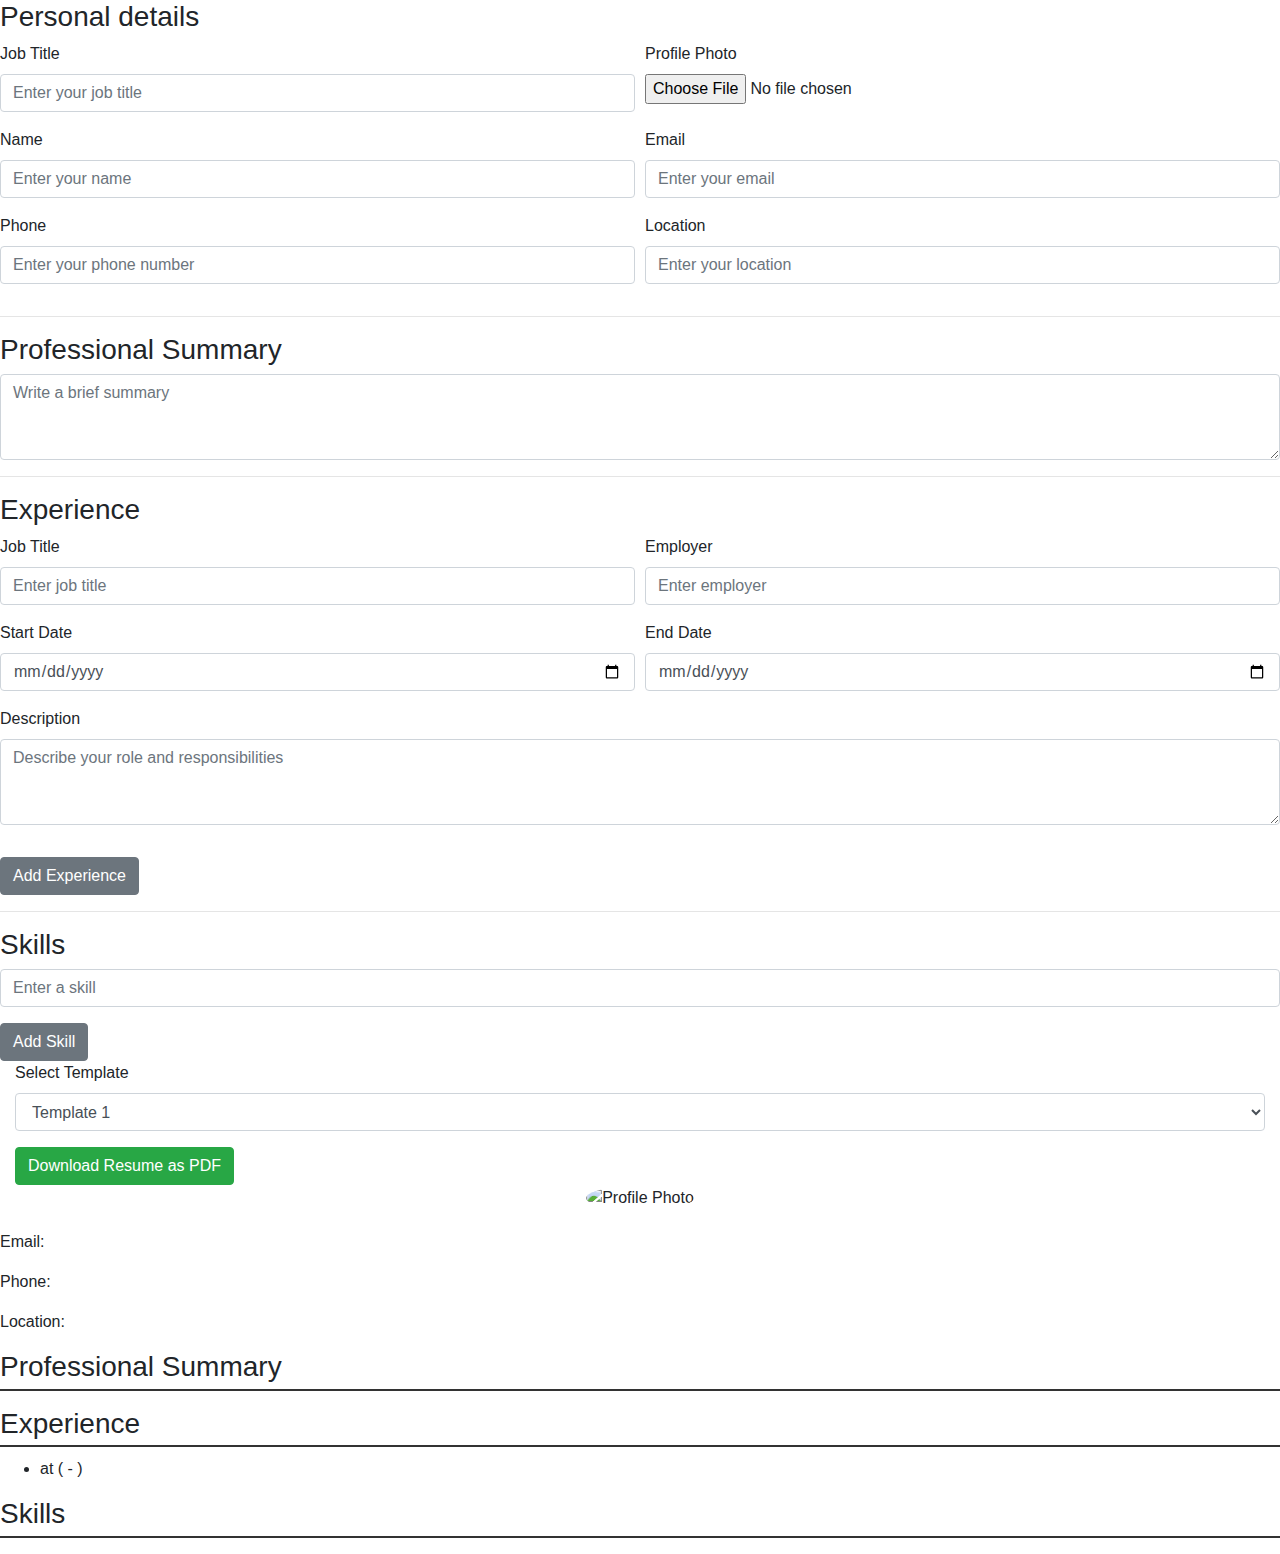
==== index.html @ 59f95289 "style code remove" ====
<!DOCTYPE html>
<html lang="en">

<head>
    <meta charset="UTF-8">
    <meta name="viewport" content="width=device-width, initial-scale=1.0">
    <title>Resume Builder</title>
    <link rel="stylesheet" href="https://cdn.jsdelivr.net/npm/bootstrap@4.6.2/dist/css/bootstrap.min.css">

    <link rel="stylesheet" href="./css/style.css">
</head>

<body>

    <div class="page">

        <div class="detailsbox">

            <h3>Personal details </h3>
            <form id="user-profile-form">

                <div class="form-row">
                    <div class="form-group col">
                        <label for="job-title">Job Title</label>
                        <input type="text" id="job-title" class="form-control" placeholder="Enter your job title">
                    </div>
                    <div class="form-group col">
                        <label for="profile-photo">Profile Photo</label>
                        <input type="file" id="profile-photo" class="form-control-file">
                    </div>

                </div>

                <div class="form-row">
                    <div class="form-group col">
                        <label for="name">Name</label>
                        <input type="text" id="name" class="form-control" placeholder="Enter your name">
                    </div>

                    <div class="form-group col">
                        <label for="email">Email</label>
                        <input type="email" id="email" class="form-control" placeholder="Enter your email">
                    </div>
                </div>
                <div class="form-row">
                    <div class="form-group col">
                        <label for="phone">Phone</label>
                        <input type="text" id="phone" class="form-control" placeholder="Enter your phone number">
                    </div>
                    <div class="form-group col">
                        <label for="location">Location</label>
                        <input type="text" id="location" class="form-control" placeholder="Enter your location">
                    </div>
                </div>

                <hr>

                <h3>Professional Summary</h3>

                <div class="form-group">
                    <!-- <label for="professional-summary">Professional Summary</label> -->
                    <textarea id="professional-summary" class="form-control" rows="3"
                        placeholder="Write a brief summary"></textarea>
                </div>

                <hr>

                <h3>Experience</h3>
                <div id="experience-section">
                    <div class="experience-item">
                        <div class="form-row">
                            <div class="form-group col">
                                <label for="experience-job-title">Job Title</label>
                                <input type="text" class="form-control experience-job-title"
                                    placeholder="Enter job title">
                            </div>
                            <div class="form-group col">
                                <label for="experience-employer">Employer</label>
                                <input type="text" class="form-control experience-employer"
                                    placeholder="Enter employer">
                            </div>
                        </div>
                        <div class="form-row">
                            <div class="form-group col">
                                <label for="experience-start-date">Start Date</label>
                                <input type="date" class="form-control experience-start-date">
                            </div>
                            <div class="form-group col">
                                <label for="experience-end-date">End Date</label>
                                <input type="date" class="form-control experience-end-date">
                            </div>
                        </div>
                        <div class="form-group">
                            <label for="experience-description">Description</label>
                            <textarea class="form-control experience-description" rows="3"
                                placeholder="Describe your role and responsibilities"></textarea>
                        </div>
                    </div>
                </div>
                <button type="button" class="btn btn-secondary mt-3" id="add-experience">Add Experience</button>

                <hr>

                <div id="skills-section">
                    <h3>Skills</h3>
                    <div class="form-group">
                        <input type="text" class="form-control skill-name" placeholder="Enter a skill">
                    </div>
                    <button type="button" class="btn btn-secondary" id="add-skill">Add Skill</button>
                </div>
            </form>

        </div>


        <div class="previewbox">

            <div class="col-md-12">
                <div class="form-group">
                    <label for="template-select">Select Template</label>
                    <select id="template-select" class="form-control">
                        <option value="template1.html">Template 1</option>
                        <option value="template2.html">Template 2</option>
                        <option value="template3.html">Template 3</option>
                    </select>
                </div>
                <button type="button" class="btn btn-success" id="download-resume">Download Resume as PDF</button>
            </div>

            <div id="resume-preview">
                <!-- Live preview will be rendered here -->
            </div>

        </div>


    </div>





    <script src="https://cdn.jsdelivr.net/npm/jquery@3.5.1/dist/jquery.min.js"></script>
    <script src="https://cdn.jsdelivr.net/npm/bootstrap@4.6.2/dist/js/bootstrap.bundle.min.js"></script>
    <script src="https://cdnjs.cloudflare.com/ajax/libs/html2pdf.js/0.9.2/html2pdf.bundle.min.js"></script>
    <script>
        $(document).ready(function () {
            // Automatically update resume preview when user inputs data
            $('#user-profile-form').on('input change', function () {
                updateResumePreview();
            });

            // Change template
            $('#template-select').change(function () {
                let selectedTemplate = $(this).val();
                loadTemplate(selectedTemplate);
            });

            // Function to load the selected template
            function loadTemplate(template) {
                $.get('templates/' + template, function (data) {
                    $('#resume-preview').html(data);
                    updateResumePreview(); // Ensure that preview is updated with new template
                });
            }

            // Function to update resume preview with user data
            function updateResumePreview() {
                let name = $('#name').val();
                let jobTitle = $('#job-title').val();
                let email = $('#email').val();
                let phone = $('#phone').val();
                let location = $('#location').val();
                let professionalSummary = $('#professional-summary').val();

                $('#resume-preview').find('#name-preview').text(name);
                $('#resume-preview').find('#job-title-preview').text(jobTitle);
                $('#resume-preview').find('#email-preview').text(email);
                $('#resume-preview').find('#phone-preview').text(phone);
                $('#resume-preview').find('#location-preview').text(location);
                $('#resume-preview').find('#professional-summary-preview').text(professionalSummary);

                // Update profile photo
                let profilePhoto = $('#profile-photo').prop('files')[0];
                if (profilePhoto) {
                    let reader = new FileReader();
                    reader.onload = function (e) {
                        $('#resume-preview').find('#profile-photo-preview').attr('src', e.target.result);
                    }
                    reader.readAsDataURL(profilePhoto);
                }

                updateExperiencePreview(); // Update experience section
                updateSkillsPreview(); // Update skills section
            }

            // Function to update experience section in preview
            function updateExperiencePreview() {
                $('#resume-preview').find('#experience-list').empty();
                $('#experience-section .experience-item').each(function () {
                    let jobTitle = $(this).find('.experience-job-title').val();
                    let employer = $(this).find('.experience-employer').val();
                    let startDate = $(this).find('.experience-start-date').val();
                    let endDate = $(this).find('.experience-end-date').val();
                    let description = $(this).find('.experience-description').val();

                    // if (jobTitle.trim()) {
                    let listItem = `<li>
                            <strong>${jobTitle}</strong> at ${employer} (${startDate} - ${endDate})
                            <p>${description}</p>
                        </li>`;

                    $('#resume-preview').find('#experience-list').append(listItem);
                    // }
                });
            }

            // Function to update skills section in preview
            function updateSkillsPreview() {
                $('#resume-preview').find('#skills-list').empty();
                $('#skills-section .skill-name').each(function () {
                    let skill = $(this).val();
                    if (skill.trim()) {
                        $('#resume-preview').find('#skills-list').append(`<li class="list-inline-item">${skill}</li>`);
                    }
                });
            }

            // Add new experience item
            $('#add-experience').click(function () {
                $('#experience-section').append(`
                <hr>
                    <div class="experience-item">
                         <div class="form-row">
                        <div class="form-group col">
                            <label for="experience-job-title">Job Title</label>
                            <input type="text" class="form-control experience-job-title" placeholder="Enter job title">
                        </div>
                        <div class="form-group col">
                            <label for="experience-employer">Employer</label>
                            <input type="text" class="form-control experience-employer" placeholder="Enter employer">
                        </div>
                        </div>
                         <div class="form-row">
                        <div class="form-group col">
                            <label for="experience-start-date">Start Date</label>
                            <input type="date" class="form-control experience-start-date">
                        </div>
                        <div class="form-group col">
                            <label for="experience-end-date">End Date</label>
                            <input type="date" class="form-control experience-end-date">
                        </div>
                        </div>
                        <div class="form-group">
                            <label for="experience-description">Description</label>
                            <textarea class="form-control experience-description" rows="3" placeholder="Describe your role and responsibilities"></textarea>
                        </div>
                    </div>
                `);
            });

            // Add new skill
            $('#add-skill').click(function () {
                $('#skills-section').append(`
                    <div class="form-group">
                        <input type="text" class="form-control skill-name" placeholder="Enter a skill">
                    </div>
                `);
            });


            $('#download-resume').click(function () {
                let element = document.getElementById('resume-preview');
                html2pdf().from(element).save('resume.pdf');
            });

            loadTemplate($('#template-select').val());
        });
    </script>
</body>

</html>
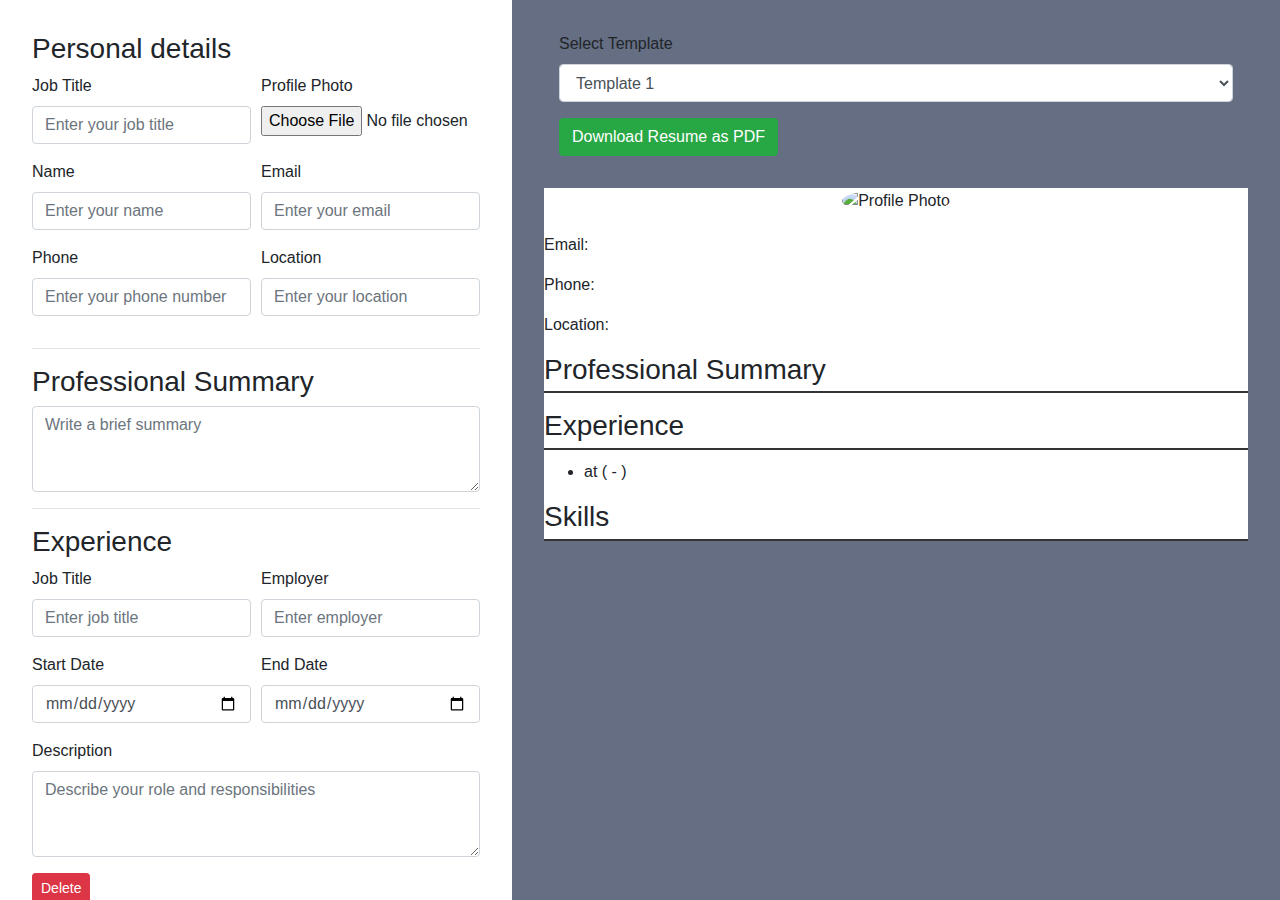
==== commit 99e00386: "add Experience and Skills delete button" ====
--- a/index.html
+++ b/index.html
@@ -6,19 +6,15 @@
     <meta name="viewport" content="width=device-width, initial-scale=1.0">
     <title>Resume Builder</title>
     <link rel="stylesheet" href="https://cdn.jsdelivr.net/npm/bootstrap@4.6.2/dist/css/bootstrap.min.css">
-
     <link rel="stylesheet" href="./css/style.css">
 </head>
 
 <body>
 
     <div class="page">
-
         <div class="detailsbox">
-
             <h3>Personal details </h3>
             <form id="user-profile-form">
-
                 <div class="form-row">
                     <div class="form-group col">
                         <label for="job-title">Job Title</label>
@@ -28,15 +24,12 @@
                         <label for="profile-photo">Profile Photo</label>
                         <input type="file" id="profile-photo" class="form-control-file">
                     </div>
-
-                </div>
-
+                </div>
                 <div class="form-row">
                     <div class="form-group col">
                         <label for="name">Name</label>
                         <input type="text" id="name" class="form-control" placeholder="Enter your name">
                     </div>
-
                     <div class="form-group col">
                         <label for="email">Email</label>
                         <input type="email" id="email" class="form-control" placeholder="Enter your email">
@@ -52,19 +45,13 @@
                         <input type="text" id="location" class="form-control" placeholder="Enter your location">
                     </div>
                 </div>
-
                 <hr>
-
                 <h3>Professional Summary</h3>
-
                 <div class="form-group">
-                    <!-- <label for="professional-summary">Professional Summary</label> -->
                     <textarea id="professional-summary" class="form-control" rows="3"
                         placeholder="Write a brief summary"></textarea>
                 </div>
-
                 <hr>
-
                 <h3>Experience</h3>
                 <div id="experience-section">
                     <div class="experience-item">
@@ -95,26 +82,23 @@
                             <textarea class="form-control experience-description" rows="3"
                                 placeholder="Describe your role and responsibilities"></textarea>
                         </div>
+                        <button type="button" class="btn btn-danger btn-sm delete-experience">Delete</button>
                     </div>
                 </div>
                 <button type="button" class="btn btn-secondary mt-3" id="add-experience">Add Experience</button>
-
                 <hr>
-
                 <div id="skills-section">
                     <h3>Skills</h3>
-                    <div class="form-group">
+                    <div class="skill-item form-group">
                         <input type="text" class="form-control skill-name" placeholder="Enter a skill">
-                    </div>
-                    <button type="button" class="btn btn-secondary" id="add-skill">Add Skill</button>
-                </div>
+                        <button type="button" class="btn btn-danger btn-sm delete-skill mt-2">Delete</button>
+                    </div>
+                </div>
+                <button type="button" class="btn btn-secondary" id="add-skill">Add Skill</button>
             </form>
-
         </div>
 
-
         <div class="previewbox">
-
             <div class="col-md-12">
                 <div class="form-group">
                     <label for="template-select">Select Template</label>
@@ -130,15 +114,8 @@
             <div id="resume-preview">
                 <!-- Live preview will be rendered here -->
             </div>
-
         </div>
-
-
     </div>
-
-
-
-
 
     <script src="https://cdn.jsdelivr.net/npm/jquery@3.5.1/dist/jquery.min.js"></script>
     <script src="https://cdn.jsdelivr.net/npm/bootstrap@4.6.2/dist/js/bootstrap.bundle.min.js"></script>
@@ -204,22 +181,20 @@
                     let endDate = $(this).find('.experience-end-date').val();
                     let description = $(this).find('.experience-description').val();
 
-                    // if (jobTitle.trim()) {
                     let listItem = `<li>
                             <strong>${jobTitle}</strong> at ${employer} (${startDate} - ${endDate})
                             <p>${description}</p>
                         </li>`;
 
                     $('#resume-preview').find('#experience-list').append(listItem);
-                    // }
                 });
             }
 
             // Function to update skills section in preview
             function updateSkillsPreview() {
                 $('#resume-preview').find('#skills-list').empty();
-                $('#skills-section .skill-name').each(function () {
-                    let skill = $(this).val();
+                $('#skills-section .skill-item').each(function () {
+                    let skill = $(this).find('.skill-name').val();
                     if (skill.trim()) {
                         $('#resume-preview').find('#skills-list').append(`<li class="list-inline-item">${skill}</li>`);
                     }
@@ -229,51 +204,75 @@
             // Add new experience item
             $('#add-experience').click(function () {
                 $('#experience-section').append(`
-                <hr>
+                    <hr>
                     <div class="experience-item">
-                         <div class="form-row">
-                        <div class="form-group col">
-                            <label for="experience-job-title">Job Title</label>
-                            <input type="text" class="form-control experience-job-title" placeholder="Enter job title">
-                        </div>
-                        <div class="form-group col">
-                            <label for="experience-employer">Employer</label>
-                            <input type="text" class="form-control experience-employer" placeholder="Enter employer">
-                        </div>
-                        </div>
-                         <div class="form-row">
-                        <div class="form-group col">
-                            <label for="experience-start-date">Start Date</label>
-                            <input type="date" class="form-control experience-start-date">
-                        </div>
-                        <div class="form-group col">
-                            <label for="experience-end-date">End Date</label>
-                            <input type="date" class="form-control experience-end-date">
-                        </div>
+                        <div class="form-row">
+                            <div class="form-group col">
+                                <label for="experience-job-title">Job Title</label>
+                                <input type="text" class="form-control experience-job-title" placeholder="Enter job title">
+                            </div>
+                            <div class="form-group col">
+                                <label for="experience-employer">Employer</label>
+                                <input type="text" class="form-control experience-employer" placeholder="Enter employer">
+                            </div>
+                        </div>
+                        <div class="form-row">
+                            <div class="form-group col">
+                                <label for="experience-start-date">Start Date</label>
+                                <input type="date" class="form-control experience-start-date">
+                            </div>
+                            <div class="form-group col">
+                                <label for="experience-end-date">End Date</label>
+                                <input type="date" class="form-control experience-end-date">
+                            </div>
                         </div>
                         <div class="form-group">
                             <label for="experience-description">Description</label>
-                            <textarea class="form-control experience-description" rows="3" placeholder="Describe your role and responsibilities"></textarea>
-                        </div>
+                            <textarea class="form-control experience-description" rows="3"
+                                placeholder="Describe your role and responsibilities"></textarea>
+                        </div>
+                        <button type="button" class="btn btn-danger btn-sm delete-experience">Delete</button>
                     </div>
                 `);
+                updateResumePreview(); // Update preview when new experience is added
+            });
+
+            // Delete experience item
+            $(document).on('click', '.delete-experience', function () {
+                $(this).closest('.experience-item').remove();
+                updateResumePreview(); // Update preview when an experience is deleted
             });
 
             // Add new skill
             $('#add-skill').click(function () {
                 $('#skills-section').append(`
-                    <div class="form-group">
+                    <div class="skill-item form-group">
                         <input type="text" class="form-control skill-name" placeholder="Enter a skill">
+                        <button type="button" class="btn btn-danger btn-sm delete-skill mt-2">Delete</button>
                     </div>
                 `);
-            });
-
-
+                updateResumePreview(); // Update preview when new skill is added
+            });
+
+            // Delete skill item
+            $(document).on('click', '.delete-skill', function () {
+                $(this).closest('.skill-item').remove();
+                updateResumePreview(); // Update preview when a skill is deleted
+            });
+
+            // Download resume as PDF
             $('#download-resume').click(function () {
-                let element = document.getElementById('resume-preview');
-                html2pdf().from(element).save('resume.pdf');
-            });
-
+                var opt = {
+                    margin: 1,
+                    filename: 'resume.pdf',
+                    image: { type: 'jpeg', quality: 0.98 },
+                    html2canvas: { scale: 2 },
+                    jsPDF: { unit: 'in', format: 'letter', orientation: 'portrait' }
+                };
+                html2pdf().from($('#resume-preview')[0]).set(opt).save();
+            });
+
+            // Load initial template
             loadTemplate($('#template-select').val());
         });
     </script>
--- a/css/style.css
+++ b/css/style.css
@@ -0,0 +1,44 @@
+body {
+    margin: 0 !important;
+    padding: 0 !important;
+}
+
+.page {
+    display: flex !important;
+}
+
+.detailsbox {
+    width: 40%;
+    padding: 32px;
+    height: 100vh !important;
+    overflow-y: scroll;
+}
+
+.previewbox {
+    width: 60%;
+    background: rgb(101, 110, 131);
+    padding: 32px !important;
+    height: 100vh !important;
+    overflow-y: scroll;
+}
+
+.profile-photo-container {
+    text-align: center;
+    margin-bottom: 20px;
+}
+
+.profile-photo {
+    width: 150px;
+    height: 150px;
+    border-radius: 50%;
+    object-fit: cover;
+}
+
+.experience-item {
+    margin-bottom: 20px;
+}
+
+#resume-preview {
+    background: #FFF !important;
+    margin-top: 32px !important;
+}
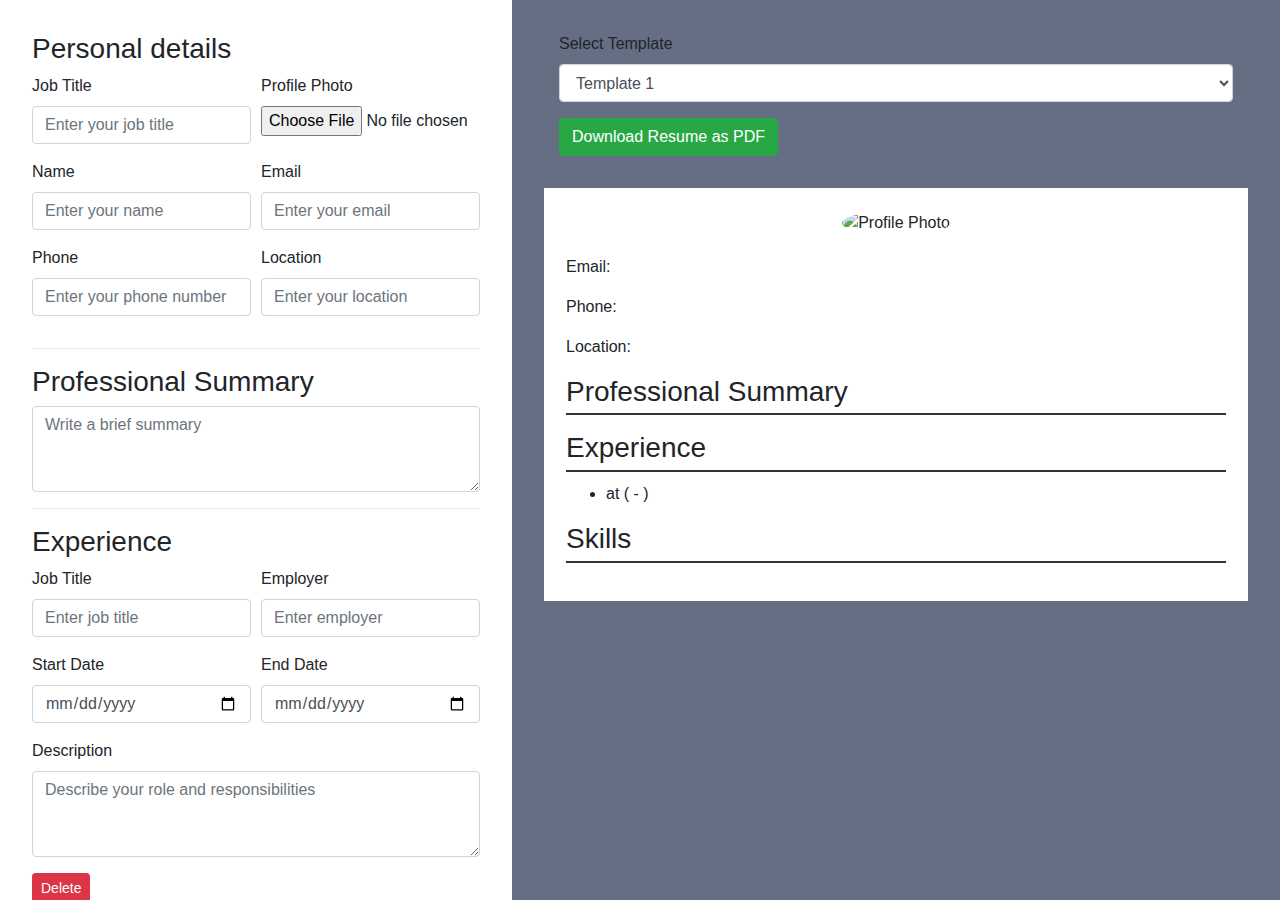
==== commit a3764184: "Languages part add" ====
--- a/index.html
+++ b/index.html
@@ -95,6 +95,30 @@
                     </div>
                 </div>
                 <button type="button" class="btn btn-secondary" id="add-skill">Add Skill</button>
+                <hr>
+                <div id="languages-section">
+                    <h3>Languages</h3>
+                    <div class="language-item form-group">
+                        <div class="form-row">
+                            <div class="col">
+                                <input type="text" class="form-control language-name" placeholder="Enter language">
+                            </div>
+                            <div class="col">
+                                <select class="form-control language-level">
+                                    <option value="1">Level 1</option>
+                                    <option value="2">Level 2</option>
+                                    <option value="3">Level 3</option>
+                                    <option value="4">Level 4</option>
+                                    <option value="5">Level 5</option>
+                                </select>
+                            </div>
+                            <div class="col-auto">
+                                <button type="button" class="btn btn-danger btn-sm delete-language">Delete</button>
+                            </div>
+                        </div>
+                    </div>
+                </div>
+                <button type="button" class="btn btn-secondary" id="add-language">Add Language</button>
             </form>
         </div>
 
@@ -169,6 +193,7 @@
 
                 updateExperiencePreview(); // Update experience section
                 updateSkillsPreview(); // Update skills section
+                updateLanguagesPreview(); // Update languages section
             }
 
             // Function to update experience section in preview
@@ -194,17 +219,30 @@
             function updateSkillsPreview() {
                 $('#resume-preview').find('#skills-list').empty();
                 $('#skills-section .skill-item').each(function () {
-                    let skill = $(this).find('.skill-name').val();
-                    if (skill.trim()) {
-                        $('#resume-preview').find('#skills-list').append(`<li class="list-inline-item">${skill}</li>`);
+                    let skillName = $(this).find('.skill-name').val();
+                    if (skillName) {
+                        let listItem = `<li>${skillName}</li>`;
+                        $('#resume-preview').find('#skills-list').append(listItem);
                     }
                 });
             }
 
-            // Add new experience item
+            // Function to update languages section in preview
+            function updateLanguagesPreview() {
+                $('#resume-preview').find('#languages-list').empty();
+                $('#languages-section .language-item').each(function () {
+                    let languageName = $(this).find('.language-name').val();
+                    let languageLevel = $(this).find('.language-level').val();
+                    if (languageName) {
+                        let listItem = `<li>${languageName} (Level ${languageLevel})</li>`;
+                        $('#resume-preview').find('#languages-list').append(listItem);
+                    }
+                });
+            }
+
+            // Add new experience
             $('#add-experience').click(function () {
                 $('#experience-section').append(`
-                    <hr>
                     <div class="experience-item">
                         <div class="form-row">
                             <div class="form-group col">
@@ -258,6 +296,38 @@
             $(document).on('click', '.delete-skill', function () {
                 $(this).closest('.skill-item').remove();
                 updateResumePreview(); // Update preview when a skill is deleted
+            });
+
+            // Add new language
+            $('#add-language').click(function () {
+                $('#languages-section').append(`
+                    <div class="language-item form-group">
+                        <div class="form-row">
+                            <div class="col">
+                                <input type="text" class="form-control language-name" placeholder="Enter language">
+                            </div>
+                            <div class="col">
+                                <select class="form-control language-level">
+                                    <option value="1">Level 1</option>
+                                    <option value="2">Level 2</option>
+                                    <option value="3">Level 3</option>
+                                    <option value="4">Level 4</option>
+                                    <option value="5">Level 5</option>
+                                </select>
+                            </div>
+                            <div class="col-auto">
+                                <button type="button" class="btn btn-danger btn-sm delete-language">Delete</button>
+                            </div>
+                        </div>
+                    </div>
+                `);
+                updateResumePreview(); // Update preview when a new language is added
+            });
+
+            // Delete language item
+            $(document).on('click', '.delete-language', function () {
+                $(this).closest('.language-item').remove();
+                updateResumePreview(); // Update preview when a language is deleted
             });
 
             // Download resume as PDF
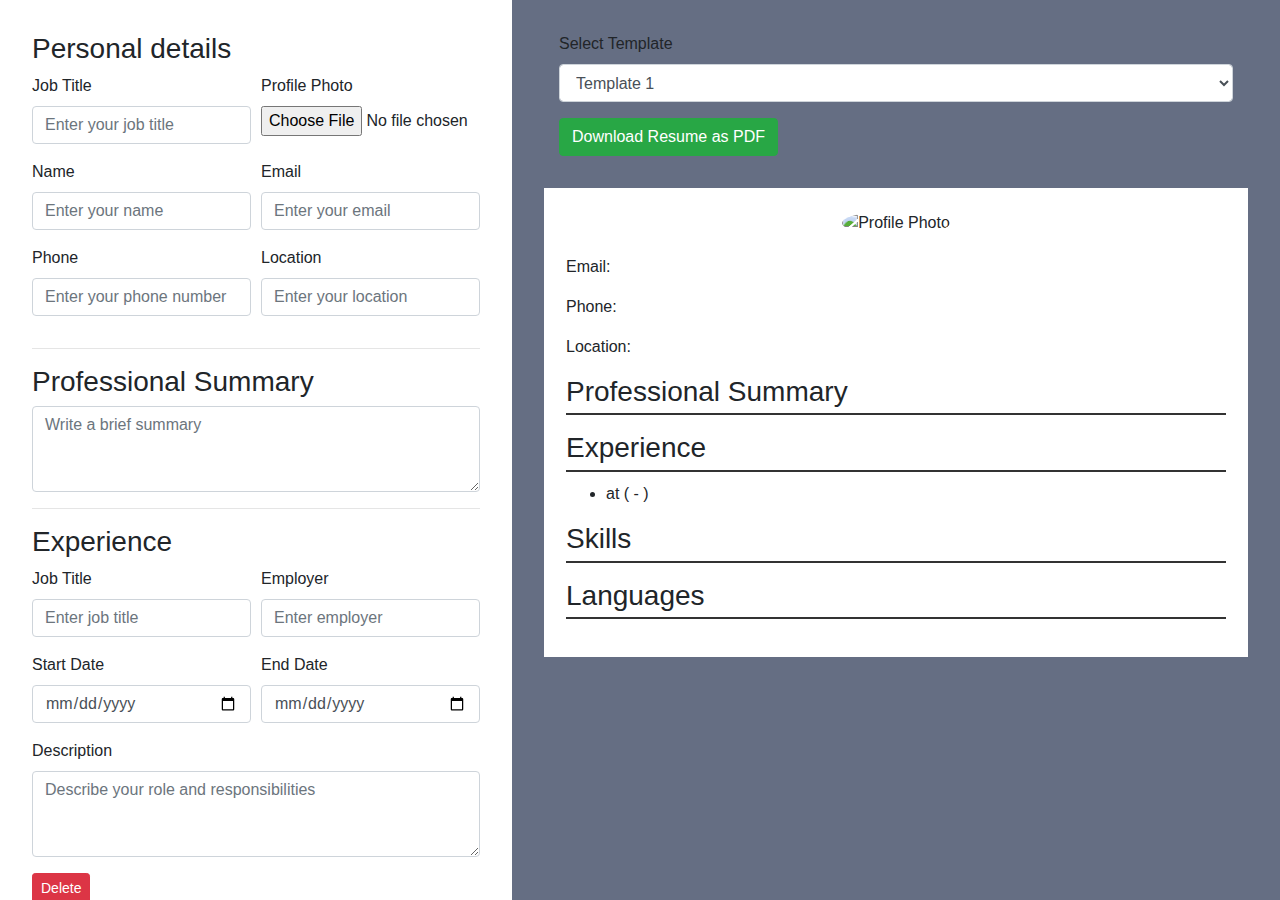
==== commit 45f6e398: "Update index.html" ====
--- a/index.html
+++ b/index.html
@@ -333,9 +333,9 @@
             // Download resume as PDF
             $('#download-resume').click(function () {
                 var opt = {
-                    margin: 1,
+                    margin: 0,
                     filename: 'resume.pdf',
-                    image: { type: 'jpeg', quality: 0.98 },
+                    image: { type: 'png', quality: 0.98 },
                     html2canvas: { scale: 2 },
                     jsPDF: { unit: 'in', format: 'letter', orientation: 'portrait' }
                 };
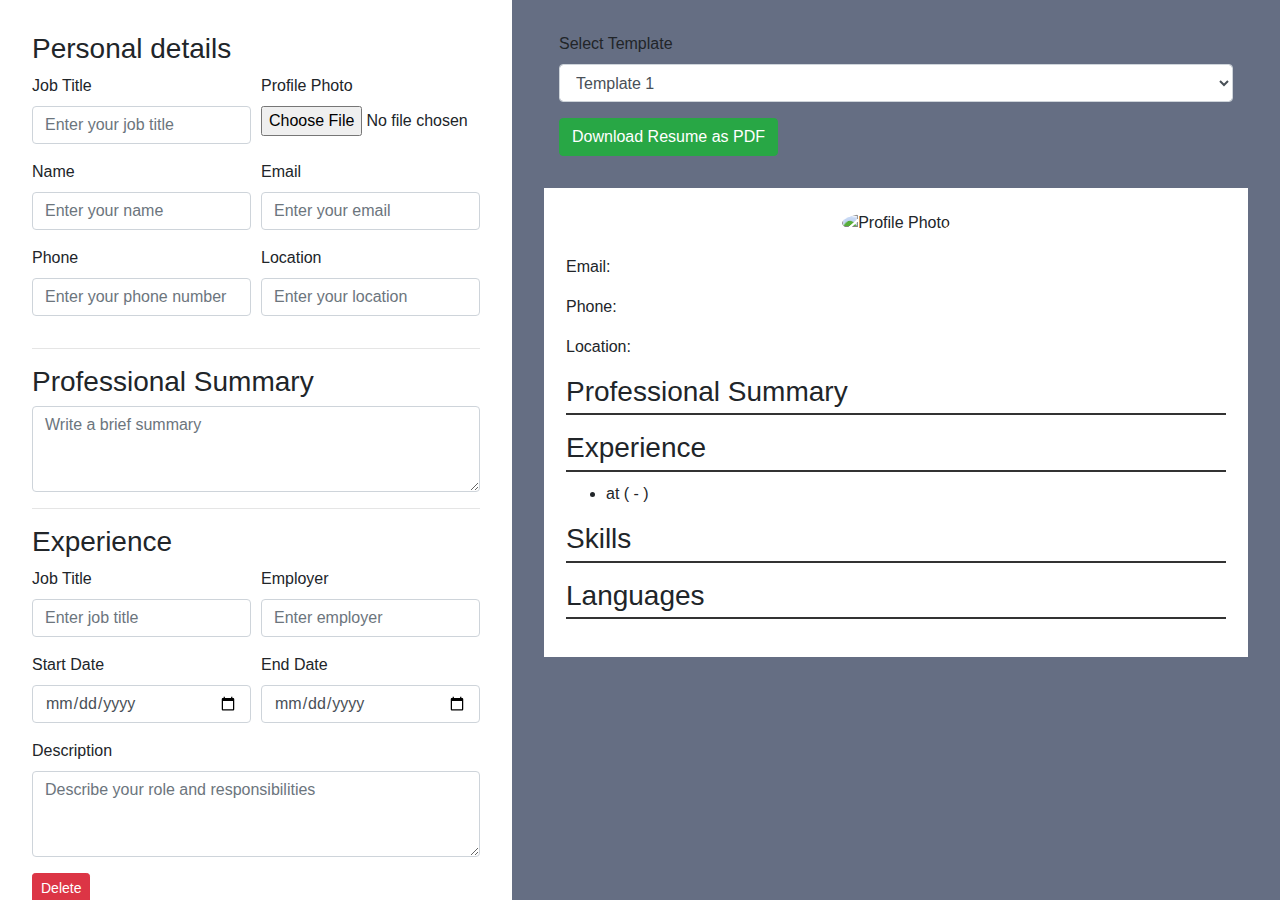
==== commit e8f0b52a: "Update index.html" ====
--- a/index.html
+++ b/index.html
@@ -119,6 +119,51 @@
                     </div>
                 </div>
                 <button type="button" class="btn btn-secondary" id="add-language">Add Language</button>
+
+                <hr>
+                <div class="">
+                    <h3>Education</h3>
+                    <div id="education-section">
+                        <!-- Default education entry -->
+                        <div class="education-item">
+                            <div class="form-row">
+                                <div class="form-group col">
+                                    <label for="education-school">School</label>
+                                    <input type="text" class="form-control education-school"
+                                        placeholder="Enter school name">
+                                </div>
+                                <div class="form-group col">
+                                    <label for="education-degree">Degree</label>
+                                    <input type="text" class="form-control education-degree" placeholder="Enter degree">
+                                </div>
+                            </div>
+                            <div class="form-row">
+                                <div class="form-group col-3">
+                                    <label for="education-start-date">Start Date</label>
+                                    <input type="month" class="form-control education-start-date">
+                                </div>
+                                <div class="form-group col-3">
+                                    <label for="education-end-date">End Date</label>
+                                    <input type="month" class="form-control education-end-date">
+                                </div>
+
+                                <div class="form-group col">
+                                    <label for="education-city">City</label>
+                                    <input type="text" class="form-control education-city" placeholder="Enter city">
+                                </div>
+                            </div>
+                            <div class="form-group">
+                                <label for="education-description">Description</label>
+                                <textarea class="form-control education-description editor-content" rows="3"
+                                    placeholder="Describe your education"></textarea>
+                            </div>
+                            <button type="button" class="btn btn-danger btn-sm delete-education">Delete</button>
+                        </div>
+                    </div>
+                    <button type="button" class="btn btn-secondary mt-3" id="add-education">Add Education</button>
+                    <hr>
+                </div>
+
             </form>
         </div>
 
@@ -194,6 +239,7 @@
                 updateExperiencePreview(); // Update experience section
                 updateSkillsPreview(); // Update skills section
                 updateLanguagesPreview(); // Update languages section
+                updateEducationPreview();
             }
 
             // Function to update experience section in preview
@@ -330,6 +376,79 @@
                 updateResumePreview(); // Update preview when a language is deleted
             });
 
+
+
+            function updateEducationPreview() {
+                $('#education-list').empty();
+                $('#education-section .education-item').each(function () {
+                    let school = $(this).find('.education-school').val();
+                    let degree = $(this).find('.education-degree').val();
+                    let startDate = $(this).find('.education-start-date').val();
+                    let endDate = $(this).find('.education-end-date').val();
+                    let city = $(this).find('.education-city').val();
+                    let description = $(this).find('.education-description').val();
+
+                    let listItem = `<li class="education-item">
+                            <strong>${school}</strong>, ${degree} (${startDate} - ${endDate})
+                            <p>${city}</p>
+                            <p>${description}</p>
+                        </li>`;
+
+                    $('#education-list').append(listItem);
+                });
+            }
+
+
+            $('#add-education').click(function () {
+                $('#education-section').append(`
+                <hr>
+                    <div class="education-item">
+                        <div class="form-row">
+                            <div class="form-group col">
+                                <label for="education-school">School</label>
+                                <input type="text" class="form-control education-school" placeholder="Enter school name">
+                            </div>
+                            <div class="form-group col">
+                                <label for="education-degree">Degree</label>
+                                <input type="text" class="form-control education-degree" placeholder="Enter degree">
+                            </div>
+                        </div>
+                        <div class="form-row">
+                            <div class="form-group col-3">
+                                <label for="education-start-date">Start Date</label>
+                                <input type="month" class="form-control education-start-date">
+                            </div>
+                            <div class="form-group col-3">
+                                <label for="education-end-date">End Date</label>
+                                <input type="month" class="form-control education-end-date">
+                            </div>
+                        
+                        <div class="form-group col">
+                            <label for="education-city">City</label>
+                            <input type="text" class="form-control education-city" placeholder="Enter city">
+                        </div>
+                        </div>
+                        <div class="form-group">
+                            <label for="education-description">Description</label>
+                            <textarea class="form-control education-description editor-content" rows="3" placeholder="Describe your education"></textarea>
+                        </div>
+                        <button type="button" class="btn btn-danger btn-sm delete-education">Delete</button>
+                    </div>
+                `);
+                updateEducationPreview(); // Update preview when new education is added
+            });
+
+
+
+            // Delete education item
+            $(document).on('click', '.delete-education', function () {
+                $(this).closest('.education-item').remove();
+                updateEducationPreview(); // Update preview when an education item is deleted
+            });
+
+
+
+
             // Download resume as PDF
             $('#download-resume').click(function () {
                 var opt = {
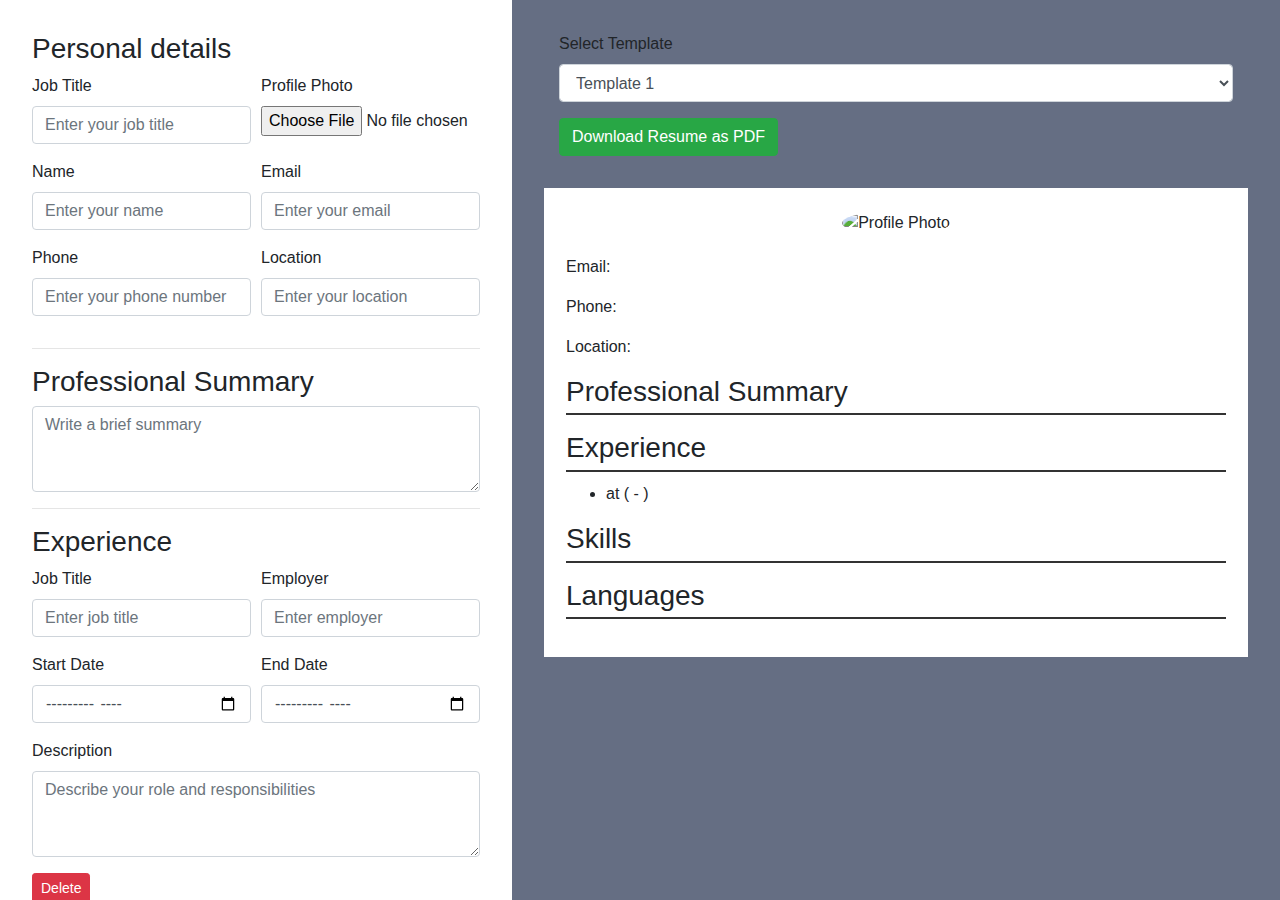
==== commit f567bb59: "input date update" ====
--- a/index.html
+++ b/index.html
@@ -7,6 +7,8 @@
     <title>Resume Builder</title>
     <link rel="stylesheet" href="https://cdn.jsdelivr.net/npm/bootstrap@4.6.2/dist/css/bootstrap.min.css">
     <link rel="stylesheet" href="./css/style.css">
+
+
 </head>
 
 <body>
@@ -70,11 +72,11 @@
                         <div class="form-row">
                             <div class="form-group col">
                                 <label for="experience-start-date">Start Date</label>
-                                <input type="date" class="form-control experience-start-date">
+                                <input type="month" class="form-control experience-start-date">
                             </div>
                             <div class="form-group col">
                                 <label for="experience-end-date">End Date</label>
-                                <input type="date" class="form-control experience-end-date">
+                                <input type="month" class="form-control experience-end-date">
                             </div>
                         </div>
                         <div class="form-group">
@@ -190,6 +192,9 @@
     <script src="https://cdn.jsdelivr.net/npm/bootstrap@4.6.2/dist/js/bootstrap.bundle.min.js"></script>
     <script src="https://cdnjs.cloudflare.com/ajax/libs/html2pdf.js/0.9.2/html2pdf.bundle.min.js"></script>
     <script>
+
+
+
         $(document).ready(function () {
             // Automatically update resume preview when user inputs data
             $('#user-profile-form').on('input change', function () {
@@ -303,11 +308,11 @@
                         <div class="form-row">
                             <div class="form-group col">
                                 <label for="experience-start-date">Start Date</label>
-                                <input type="date" class="form-control experience-start-date">
+                                <input type="month" class="form-control experience-start-date">
                             </div>
                             <div class="form-group col">
                                 <label for="experience-end-date">End Date</label>
-                                <input type="date" class="form-control experience-end-date">
+                                <input type="month" class="form-control experience-end-date">
                             </div>
                         </div>
                         <div class="form-group">
@@ -401,8 +406,9 @@
 
             $('#add-education').click(function () {
                 $('#education-section').append(`
-                <hr>
+               
                     <div class="education-item">
+                         <hr>
                         <div class="form-row">
                             <div class="form-group col">
                                 <label for="education-school">School</label>
